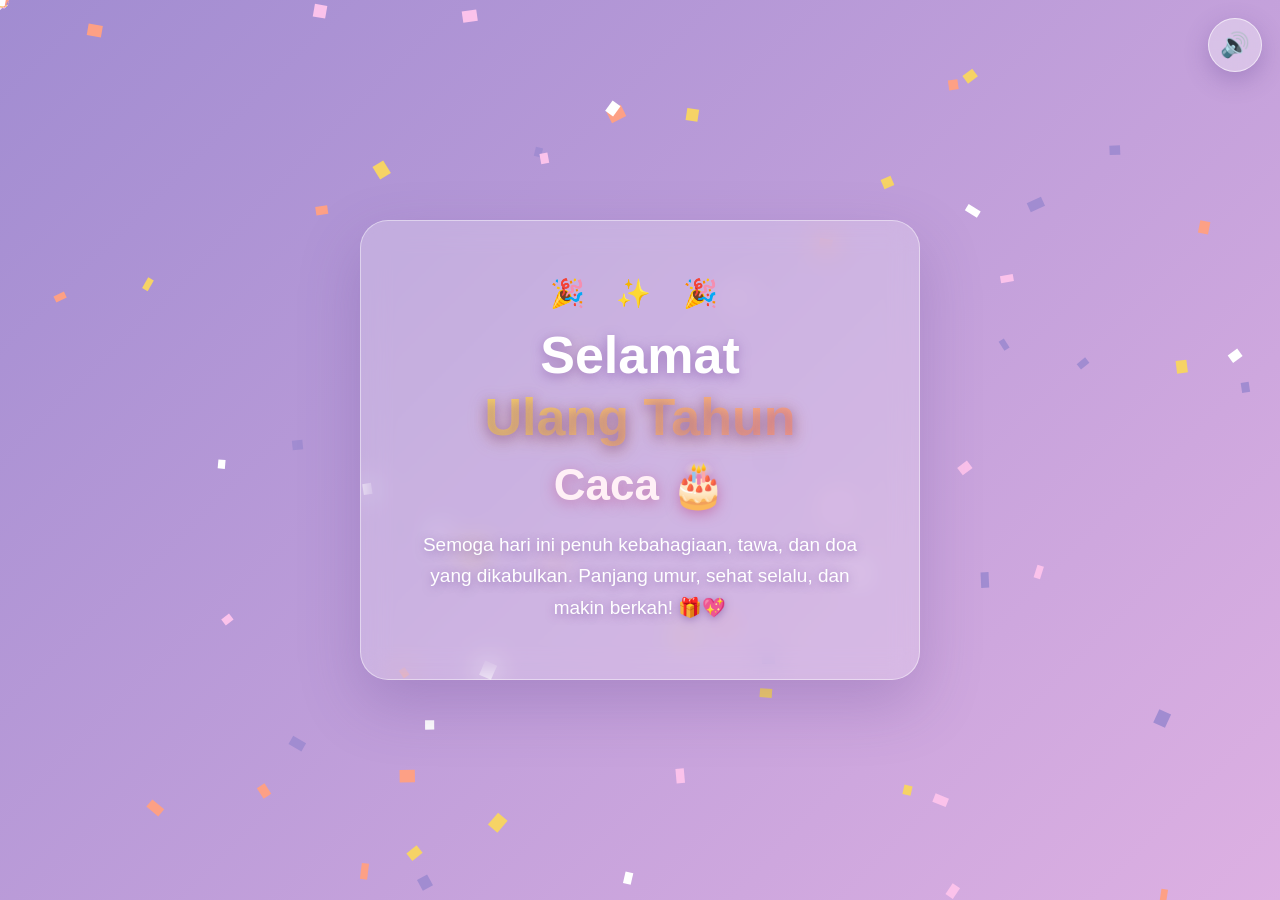
==== index.html @ 008483fd "feat: website ucapan ulang tahun untuk caca" ====
<!DOCTYPE html>
<html lang="id">
<head>
  <meta charset="UTF-8">
  <meta name="viewport" content="width=device-width, initial-scale=1.0">
  <title>Selamat Ulang Tahun, Caca! 🎂</title>
  <link rel="stylesheet" href="css/style.css">
</head>
<body>
  <canvas id="confetti"></canvas>

  <div class="balloons" aria-hidden="true">
    <span class="balloon b1">🎈</span>
    <span class="balloon b2">🎈</span>
    <span class="balloon b3">🎈</span>
    <span class="balloon b4">🎈</span>
    <span class="balloon b5">🎈</span>
    <span class="balloon b6">🎈</span>
  </div>

  <main class="card">
    <p class="sparkles">🎉 ✨ 🎉</p>
    <h1 class="title">Selamat <span class="highlight">Ulang Tahun</span></h1>
    <h2 class="name">Caca 🎂</h2>
    <p class="message">
      Semoga hari ini penuh kebahagiaan, tawa, dan doa yang dikabulkan.
      Panjang umur, sehat selalu, dan makin berkah! 🎁💖
    </p>
  </main>

  <button id="musicToggle" aria-label="Nyalakan/matikan musik" title="Musik">🔊</button>

  <script src="js/music.js"></script>
  <script src="js/confetti.js"></script>
</body>
</html>
---- css/style.css ----
* {
  margin: 0;
  padding: 0;
  box-sizing: border-box;
}

html,
body {
  height: 100%;
}

body {
  font-family: "Segoe UI", "Poppins", Arial, sans-serif;
  background: linear-gradient(135deg, #a18cd1 0%, #fbc2eb 50%, #ffe0d1 100%);
  background-size: 300% 300%;
  animation: gradientShift 12s ease infinite;
  overflow-x: hidden;
  display: flex;
  align-items: center;
  justify-content: center;
  min-height: 100vh;
}

@keyframes gradientShift {
  0% { background-position: 0% 50%; }
  50% { background-position: 100% 50%; }
  100% { background-position: 0% 50%; }
}

#confetti {
  position: fixed;
  inset: 0;
  width: 100vw;
  height: 100vh;
  pointer-events: none;
  z-index: 5;
}

.balloons {
  position: fixed;
  inset: 0;
  pointer-events: none;
  z-index: 1;
}

.balloon {
  position: absolute;
  bottom: -80px;
  font-size: 42px;
  opacity: 0.85;
  animation: floatUp linear infinite;
}

@keyframes floatUp {
  0% {
    transform: translateY(0) rotate(-4deg);
    opacity: 0;
  }
  10% {
    opacity: 0.85;
  }
  90% {
    opacity: 0.85;
  }
  100% {
    transform: translateY(-115vh) rotate(4deg);
    opacity: 0;
  }
}

.b1 { left: 6%; font-size: 34px; animation-duration: 14s; animation-delay: 0s; }
.b2 { left: 22%; font-size: 52px; animation-duration: 18s; animation-delay: 3s; }
.b3 { left: 45%; font-size: 38px; animation-duration: 15s; animation-delay: 6s; }
.b4 { left: 64%; font-size: 48px; animation-duration: 20s; animation-delay: 1.5s; }
.b5 { left: 82%; font-size: 36px; animation-duration: 16s; animation-delay: 8s; }
.b6 { left: 92%; font-size: 44px; animation-duration: 19s; animation-delay: 4.5s; }

.card {
  position: relative;
  z-index: 10;
  text-align: center;
  max-width: 560px;
  width: min(92vw, 560px);
  padding: clamp(28px, 6vw, 56px) clamp(20px, 5vw, 48px);
  border-radius: 28px;
  background: rgba(255, 255, 255, 0.22);
  backdrop-filter: blur(14px);
  -webkit-backdrop-filter: blur(14px);
  border: 1px solid rgba(255, 255, 255, 0.45);
  box-shadow: 0 24px 60px rgba(90, 60, 140, 0.25);
  animation: cardIn 1s ease both;
}

@keyframes cardIn {
  from {
    opacity: 0;
    transform: translateY(40px) scale(0.96);
  }
  to {
    opacity: 1;
    transform: translateY(0) scale(1);
  }
}

.sparkles {
  font-size: clamp(20px, 4vw, 28px);
  letter-spacing: 12px;
  margin-bottom: 14px;
}

.title {
  font-size: clamp(30px, 7vw, 52px);
  color: #ffffff;
  text-shadow: 0 3px 12px rgba(120, 70, 160, 0.55);
  line-height: 1.2;
}

.highlight {
  display: inline-block;
  background: linear-gradient(120deg, #f6d365, #fda085);
  -webkit-background-clip: text;
  background-clip: text;
  color: transparent;
  filter: drop-shadow(0 3px 8px rgba(200, 130, 40, 0.35));
  animation: pulseGlow 2.4s ease-in-out infinite;
}

@keyframes pulseGlow {
  0%, 100% { transform: scale(1); }
  50% { transform: scale(1.06); }
}

.name {
  margin-top: 10px;
  font-size: clamp(26px, 6vw, 44px);
  color: #fff0f6;
  text-shadow: 0 3px 14px rgba(190, 80, 140, 0.6);
  animation: pulseGlow 2.4s ease-in-out infinite;
  animation-delay: 0.4s;
}

.message {
  margin-top: 18px;
  font-size: clamp(15px, 2.6vw, 19px);
  line-height: 1.65;
  color: #ffffff;
  text-shadow: 0 2px 8px rgba(110, 70, 150, 0.5);
}

#musicToggle {
  position: fixed;
  top: 18px;
  right: 18px;
  z-index: 20;
  width: 54px;
  height: 54px;
  border-radius: 50%;
  border: 1px solid rgba(255, 255, 255, 0.6);
  background: rgba(255, 255, 255, 0.35);
  backdrop-filter: blur(10px);
  -webkit-backdrop-filter: blur(10px);
  font-size: 24px;
  cursor: pointer;
  box-shadow: 0 8px 24px rgba(90, 60, 140, 0.3);
  transition: transform 0.2s ease, background 0.2s ease;
}

#musicToggle:hover {
  transform: scale(1.1);
  background: rgba(255, 255, 255, 0.55);
}
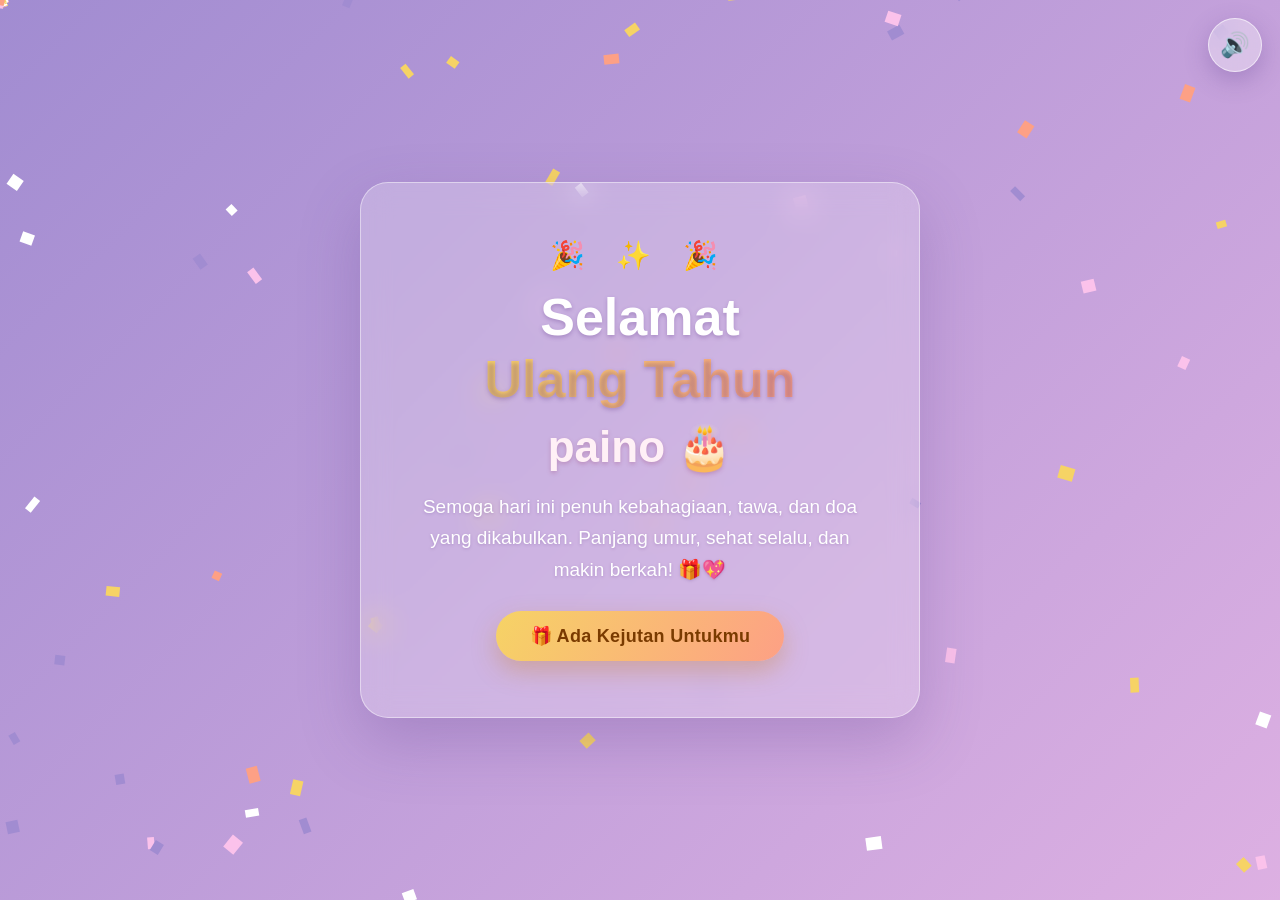
==== commit ce59e6ed: "feat: tambah halaman kejutan berisi galeri foto ucapan kesan dan doa" ====
--- a/index.html
+++ b/index.html
@@ -21,11 +21,12 @@
   <main class="card">
     <p class="sparkles">🎉 ✨ 🎉</p>
     <h1 class="title">Selamat <span class="highlight">Ulang Tahun</span></h1>
-    <h2 class="name">Caca 🎂</h2>
+    <h2 class="name">paino 🎂</h2>
     <p class="message">
       Semoga hari ini penuh kebahagiaan, tawa, dan doa yang dikabulkan.
       Panjang umur, sehat selalu, dan makin berkah! 🎁💖
     </p>
+    <a class="surprise-btn" href="kejutan.html">🎁 Ada Kejutan Untukmu</a>
   </main>
 
   <button id="musicToggle" aria-label="Nyalakan/matikan musik" title="Musik">🔊</button>
--- a/css/style.css
+++ b/css/style.css
@@ -11,6 +11,9 @@
 
 body {
   font-family: "Segoe UI", "Poppins", Arial, sans-serif;
+  -webkit-font-smoothing: antialiased;
+  -moz-osx-font-smoothing: grayscale;
+  text-rendering: optimizeLegibility;
   background: linear-gradient(135deg, #a18cd1 0%, #fbc2eb 50%, #ffe0d1 100%);
   background-size: 300% 300%;
   animation: gradientShift 12s ease infinite;
@@ -111,7 +114,7 @@
 .title {
   font-size: clamp(30px, 7vw, 52px);
   color: #ffffff;
-  text-shadow: 0 3px 12px rgba(120, 70, 160, 0.55);
+  text-shadow: 0 2px 4px rgba(90, 50, 130, 0.3);
   line-height: 1.2;
 }
 
@@ -121,22 +124,13 @@
   -webkit-background-clip: text;
   background-clip: text;
   color: transparent;
-  filter: drop-shadow(0 3px 8px rgba(200, 130, 40, 0.35));
-  animation: pulseGlow 2.4s ease-in-out infinite;
-}
-
-@keyframes pulseGlow {
-  0%, 100% { transform: scale(1); }
-  50% { transform: scale(1.06); }
 }
 
 .name {
   margin-top: 10px;
   font-size: clamp(26px, 6vw, 44px);
   color: #fff0f6;
-  text-shadow: 0 3px 14px rgba(190, 80, 140, 0.6);
-  animation: pulseGlow 2.4s ease-in-out infinite;
-  animation-delay: 0.4s;
+  text-shadow: 0 2px 4px rgba(150, 60, 110, 0.3);
 }
 
 .message {
@@ -144,7 +138,27 @@
   font-size: clamp(15px, 2.6vw, 19px);
   line-height: 1.65;
   color: #ffffff;
-  text-shadow: 0 2px 8px rgba(110, 70, 150, 0.5);
+  text-shadow: 0 1px 3px rgba(90, 50, 130, 0.25);
+}
+
+.surprise-btn {
+  display: inline-block;
+  margin-top: 26px;
+  padding: 14px 34px;
+  border-radius: 999px;
+  background: linear-gradient(120deg, #f6d365, #fda085);
+  color: #7a3b00;
+  font-size: clamp(15px, 2.6vw, 18px);
+  font-weight: 700;
+  text-decoration: none;
+  letter-spacing: 0.3px;
+  box-shadow: 0 10px 24px rgba(200, 130, 40, 0.35);
+  transition: transform 0.2s ease, box-shadow 0.2s ease;
+}
+
+.surprise-btn:hover {
+  transform: translateY(-2px) scale(1.04);
+  box-shadow: 0 14px 30px rgba(200, 130, 40, 0.45);
 }
 
 #musicToggle {
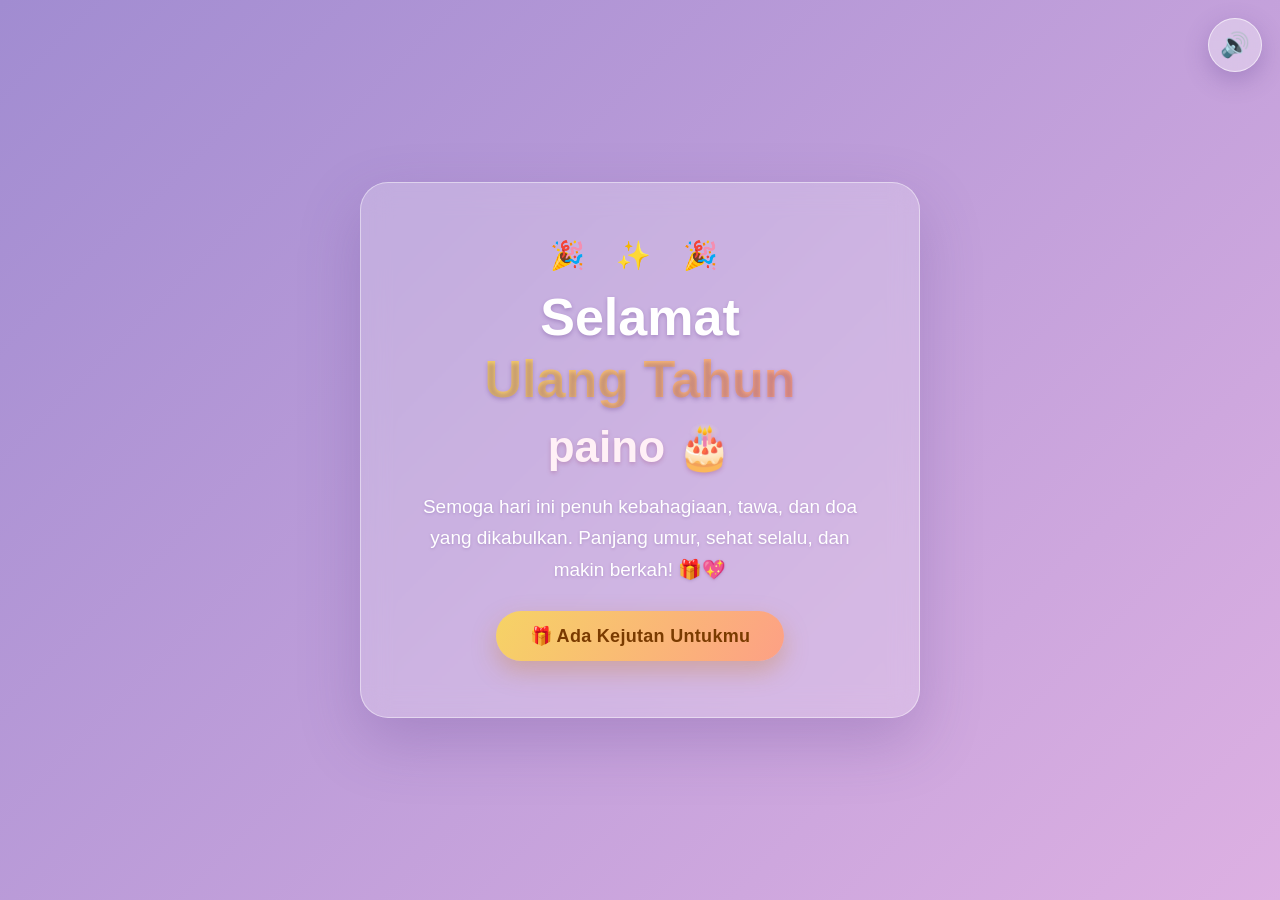
==== commit 83724448: "feat: tambahkan logo kue ulang tahun sebagai favicon" ====
--- a/index.html
+++ b/index.html
@@ -4,6 +4,7 @@
   <meta charset="UTF-8">
   <meta name="viewport" content="width=device-width, initial-scale=1.0">
   <title>Selamat Ulang Tahun, Caca! 🎂</title>
+  <link rel="icon" href="data:image/svg+xml,%3Csvg xmlns='http://www.w3.org/2000/svg' viewBox='0 0 100 100'%3E%3Ctext y='.9em' font-size='90'%3E%F0%9F%8E%82%3C/text%3E%3C/svg%3E">
   <link rel="stylesheet" href="css/style.css">
 </head>
 <body>
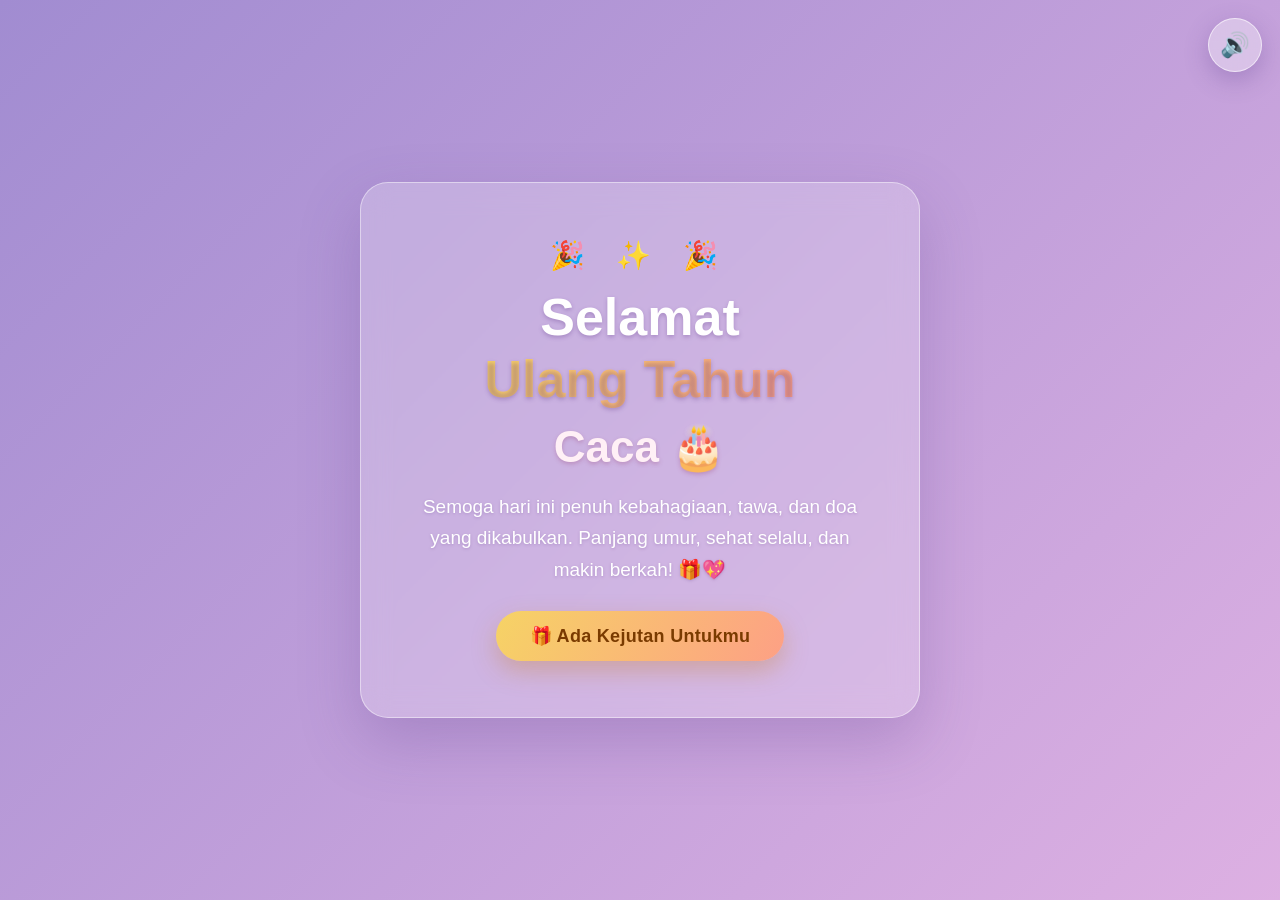
==== commit 5b592364: "fix: kembalikan nama penerima menjadi caca" ====
--- a/index.html
+++ b/index.html
@@ -22,7 +22,7 @@
   <main class="card">
     <p class="sparkles">🎉 ✨ 🎉</p>
     <h1 class="title">Selamat <span class="highlight">Ulang Tahun</span></h1>
-    <h2 class="name">paino 🎂</h2>
+    <h2 class="name">Caca 🎂</h2>
     <p class="message">
       Semoga hari ini penuh kebahagiaan, tawa, dan doa yang dikabulkan.
       Panjang umur, sehat selalu, dan makin berkah! 🎁💖
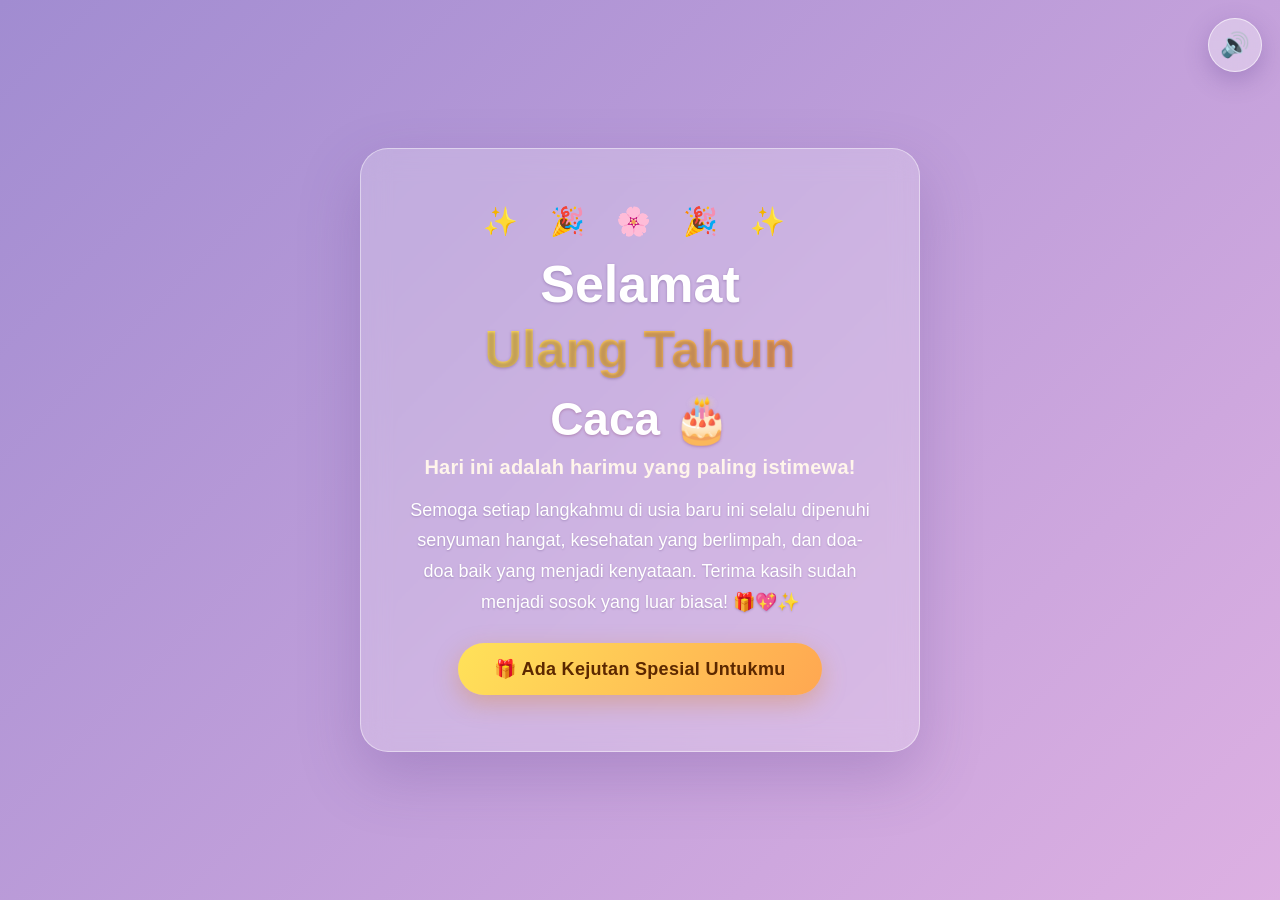
==== commit 1bd0643e: "fix: tampilkan kembali tombol kejutan, pertegas teks, dan hilangkan blur tulisan" ====
--- a/index.html
+++ b/index.html
@@ -20,14 +20,16 @@
   </div>
 
   <main class="card">
-    <p class="sparkles">🎉 ✨ 🎉</p>
+    <p class="sparkles">✨ 🎉 🌸 🎉 ✨</p>
     <h1 class="title">Selamat <span class="highlight">Ulang Tahun</span></h1>
     <h2 class="name">Caca 🎂</h2>
+    <p class="subtitle">Hari ini adalah harimu yang paling istimewa!</p>
     <p class="message">
-      Semoga hari ini penuh kebahagiaan, tawa, dan doa yang dikabulkan.
-      Panjang umur, sehat selalu, dan makin berkah! 🎁💖
+      Semoga setiap langkahmu di usia baru ini selalu dipenuhi senyuman hangat,
+      kesehatan yang berlimpah, dan doa-doa baik yang menjadi kenyataan.
+      Terima kasih sudah menjadi sosok yang luar biasa! 🎁💖✨
     </p>
-    <a class="surprise-btn" href="kejutan.html">🎁 Ada Kejutan Untukmu</a>
+    <a class="surprise-btn" href="kejutan.html">🎁 Ada Kejutan Spesial Untukmu</a>
   </main>
 
   <button id="musicToggle" aria-label="Nyalakan/matikan musik" title="Musik">🔊</button>
--- a/css/style.css
+++ b/css/style.css
@@ -114,51 +114,62 @@
 .title {
   font-size: clamp(30px, 7vw, 52px);
   color: #ffffff;
-  text-shadow: 0 2px 4px rgba(90, 50, 130, 0.3);
-  line-height: 1.2;
+  font-weight: 800;
+  text-shadow: 0 1px 3px rgba(60, 30, 90, 0.3);
+  line-height: 1.25;
 }
 
 .highlight {
   display: inline-block;
-  background: linear-gradient(120deg, #f6d365, #fda085);
+  background: linear-gradient(120deg, #ffe259, #ffa751);
   -webkit-background-clip: text;
   background-clip: text;
   color: transparent;
+  font-weight: 800;
 }
 
 .name {
   margin-top: 10px;
-  font-size: clamp(26px, 6vw, 44px);
-  color: #fff0f6;
-  text-shadow: 0 2px 4px rgba(150, 60, 110, 0.3);
+  font-size: clamp(28px, 6.5vw, 46px);
+  color: #ffffff;
+  font-weight: 700;
+  text-shadow: 0 1px 3px rgba(120, 40, 90, 0.35);
+}
+
+.subtitle {
+  margin-top: 10px;
+  font-size: clamp(15px, 2.8vw, 20px);
+  font-weight: 600;
+  color: #fff5eb;
+  letter-spacing: 0.2px;
 }
 
 .message {
-  margin-top: 18px;
-  font-size: clamp(15px, 2.6vw, 19px);
-  line-height: 1.65;
+  margin-top: 16px;
+  font-size: clamp(15px, 2.5vw, 18px);
+  line-height: 1.7;
   color: #ffffff;
-  text-shadow: 0 1px 3px rgba(90, 50, 130, 0.25);
+  text-shadow: 0 1px 2px rgba(60, 30, 90, 0.25);
 }
 
 .surprise-btn {
   display: inline-block;
   margin-top: 26px;
-  padding: 14px 34px;
+  padding: 15px 36px;
   border-radius: 999px;
-  background: linear-gradient(120deg, #f6d365, #fda085);
-  color: #7a3b00;
+  background: linear-gradient(120deg, #ffe259 0%, #ffa751 100%);
+  color: #5c2800;
   font-size: clamp(15px, 2.6vw, 18px);
-  font-weight: 700;
+  font-weight: 800;
   text-decoration: none;
   letter-spacing: 0.3px;
-  box-shadow: 0 10px 24px rgba(200, 130, 40, 0.35);
+  box-shadow: 0 8px 25px rgba(220, 130, 30, 0.35);
   transition: transform 0.2s ease, box-shadow 0.2s ease;
 }
 
 .surprise-btn:hover {
-  transform: translateY(-2px) scale(1.04);
-  box-shadow: 0 14px 30px rgba(200, 130, 40, 0.45);
+  transform: translateY(-3px) scale(1.05);
+  box-shadow: 0 12px 32px rgba(220, 130, 30, 0.5);
 }
 
 #musicToggle {
